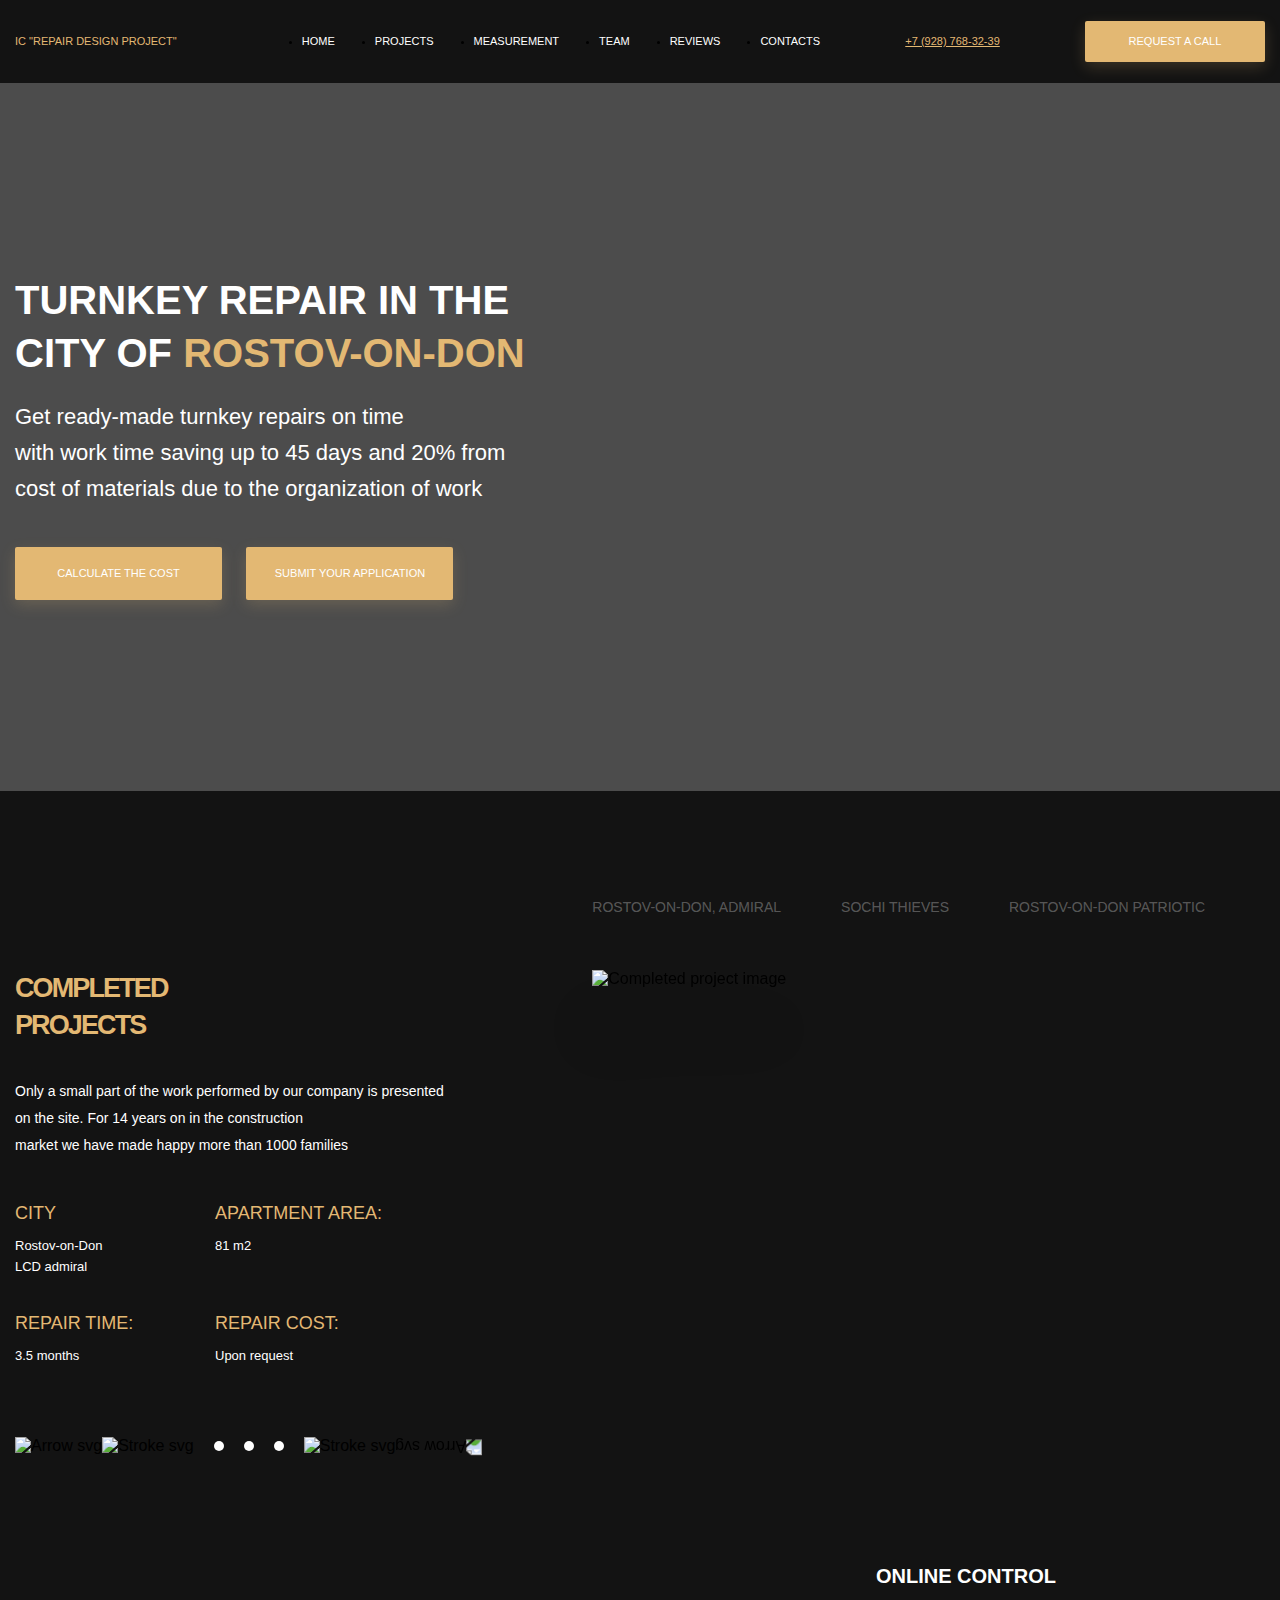
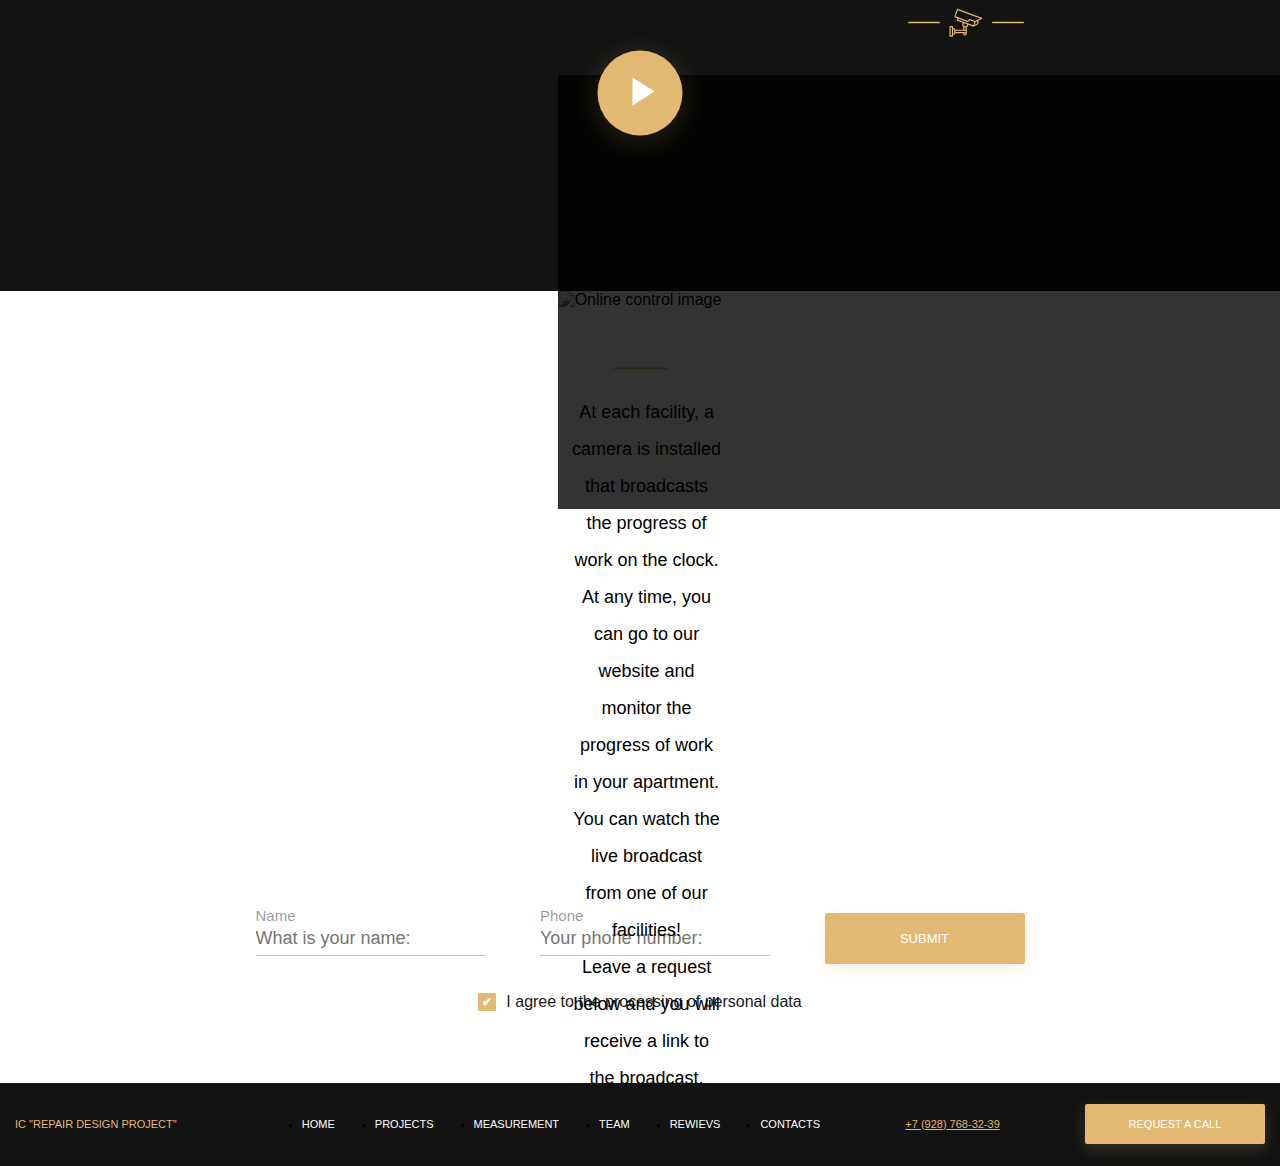
==== index.html @ 5a75bcac "Refactored header and footer" ====
<!doctype html>
<html lang="en">
<head>
	<meta charset="UTF-8">
	<meta name="viewport" content="width=device-width, initial-scale=1.0">
	<meta http-equiv="X-UA-Compatible" content="ie=edge">
	<link rel="stylesheet" href="css/styles.css">
	<title>Turnkey Repair</title>
</head>
<body>

<header class="about">
	<div class="container about__container flex flex-jc-sb-ai-c">
		<span class="about__logo">IC "Repair Design Project"</span>
		<nav>
			<ul class="flex">
				<li class="about__item"><a href="">Home</a></li>
				<li class="about__item"><a href="">Projects</a></li>
				<li class="about__item"><a href="">Measurement</a></li>
				<li class="about__item"><a href="">Team</a></li>
				<li class="about__item"><a href="">Reviews</a></li>
				<li class="about__item"><a href="">Contacts</a></li>
			</ul>
		</nav>
		<a class="about__phone" href="tel:+79287683239">+7 (928) 768-32-39</a>
		<button class="button button_request">Request a call</button>
	</div>
</header>

<main>

	<section class="section-main">
		<div class="container section-main__content">
			<h1 class="section-main__title">Turnkey Repair in the city of <span
					class="section-main__city">Rostov-on-Don</span></h1>
			<p class="section-main__paragraph"><span
					class="section-main__textline">Get ready-made turnkey repairs on time</span>
				<span class="section-main__textline">with work time saving up to 45 days and 20% from</span>
				cost of materials due to the organization of work</p>
			<button class="section-main__button button">CALCULATE THE COST</button>
			<button class="section-main__button button">SUBMIT YOUR APPLICATION</button>
		</div>
		<div class="section-main__overlay"></div>
	</section>

	<section class="section-projects">
		<div class="container section-projects__content">
			<div class="section-projects__left">
				<h2 class="section-projects__title">Completed <br>projects</h2>
				<p class="section-projects__paragraph">Only a small part of the work performed by our company is presented on
					the site. For 14 years on in the construction <br>market we have made happy more than 1000 families</p>
				<div class='section-projects__table'>
					<div class='section-projects__table-row'>
						<div class='section-projects__column section-projects__column-title'>City</div>
						<div class='section-projects__column section-projects__column-title'>apartment area:</div>
					</div>
					<div class='section-projects__table-row'>
						<div class='section-projects__column section-projects__column-value'>Rostov-on-Don<br> LCD admiral</div>
						<div class='section-projects__column section-projects__column-value'>81 m2</div>
					</div>
					<div class='section-projects__table-row section-projects__table-row_margin_large'>
						<div class='section-projects__column section-projects__column-title'>Repair time:</div>
						<div class='section-projects__column section-projects__column-title'>Repair Cost:</div>
					</div>
					<div class='section-projects__table-row'>
						<div class='section-projects__column section-projects__column-value'>3.5 months</div>
						<div class='section-projects__column section-projects__column-value'>Upon request</div>
					</div>
				</div>
				<div class="section-projects__arrows">
					<img src="images/arrow.svg" alt="Arrow svg" class="section-projects__left-arrow">
					<img src="images/stroke.svg" alt="Stroke svg" class="section-projects__item-stroke">
					<div class="section-projects__dots"></div>
					<div class="section-projects__dots"></div>
					<div class="section-projects__dots"></div>
					<img src="images/stroke.svg" alt="Stroke svg" class="section-projects__item-stroke">
					<img src="images/arrow.svg" alt="Arrow svg" class="section-projects__right-arrow">
				</div>
			</div>
			<div class="section-projects__right">
				<nav class="section-projects__menu">
					<a class="section-projects__menu-item" href="">Rostov-on-Don, Admiral</a>
					<a class="section-projects__menu-item" href="">Sochi Thieves</a>
					<a class="section-projects__menu-item" href="">Rostov-on-Don Patriotic</a>
				</nav>
				<img class="section-projects__img" src="images/completed-project.png" alt="Completed project image">
			</div>
		</div>
	</section>

	<section class="section-control">
		<div class="container section-control__content">
			<div class="section-control__content-container">
				<div class="section-control__video-cover">
					<div class="section-control__above-video">
						<h3 class="section-control__title">online control</h3>
						<div class="section-control__camera-container">
							<svg class="section-control__camera-left" width="32" height="3" viewBox="0 0 32 3" fill="none"
									 xmlns="http://www.w3.org/2000/svg">
								<rect x="0.000488281" y="0.812012" width="32" height="1.54334" rx="0.771672" fill="#E3B873"/>
							</svg>
							<svg width="34" height="29" viewBox="0 0 34 29" fill="none" xmlns="http://www.w3.org/2000/svg">
								<path
										d="M32.8511 9.76553L8.73057 0.829306C8.42205 0.7153 8.07929 0.873058 7.96553 1.18182C7.96528 1.18207 7.96528 1.18232 7.96503 1.18257L5.29489 8.45071C5.18138 8.75948 5.33964 9.102 5.64841 9.2155H5.64891L8.44481 10.2421L7.82877 11.9204C7.71552 12.2292 7.87378 12.5712 8.18254 12.6847L13.7753 14.738L13.3643 15.8569C12.9908 16.8589 13.3393 17.987 14.2134 18.6032V21.6434H6.19744C5.80942 20.7564 5.01537 20.1123 4.06707 19.9158V18.6648C4.06707 18.3357 3.80056 18.069 3.47129 18.069H1.06941C0.740397 18.069 0.473633 18.3357 0.473633 18.6648V28.1965C0.473633 28.5258 0.740397 28.7923 1.06941 28.7923H3.47129C3.80056 28.7923 4.06707 28.5258 4.06707 28.1965V26.9457C5.01537 26.7489 5.80942 26.1051 6.19744 25.2178H14.2134V25.8136C14.2134 26.8007 15.0134 27.601 16.0005 27.601C16.9875 27.601 17.7878 26.8007 17.7878 25.8136V19.214C18.3293 18.9455 18.7476 18.4797 18.9561 17.9122L19.3671 16.7934L24.4004 18.6403C24.4662 18.6645 24.5354 18.6768 24.6054 18.6768C24.8552 18.6768 25.0787 18.521 25.1649 18.2865L25.3882 17.6782C27.3268 18.043 29.1939 16.7672 29.5584 14.8288C29.6932 14.1125 29.6057 13.3722 29.3077 12.7072L32.9191 10.8528C33.2119 10.7028 33.3276 10.3438 33.1776 10.051C33.1096 9.91804 32.9941 9.81553 32.8541 9.76378L32.8511 9.76553ZM15.4047 19.146L15.898 19.3248C16.1225 19.4053 16.358 19.4515 16.5962 19.4618V21.6434H15.4047V19.146ZM2.87576 27.601H1.6652V19.2605H2.87576V27.601ZM5.25864 24.0265C5.25764 24.7836 4.78061 25.4584 4.06707 25.7119V21.1496C4.78061 21.4029 5.25764 22.0777 5.25864 22.835V24.0265ZM6.4687 22.835H16.5962V24.0265H6.4687V22.835ZM16.0005 26.4094C15.6714 26.4094 15.4047 26.1426 15.4047 25.8136V25.2178H16.5962V25.8136C16.5962 26.1426 16.3295 26.4094 16.0005 26.4094ZM18.2488 16.3831L17.8378 17.5019C17.6108 18.119 16.9265 18.4355 16.309 18.209L15.1884 17.7985C14.5709 17.5717 14.2539 16.8872 14.4806 16.2694C14.4806 16.2694 14.4806 16.2694 14.4806 16.2691L14.8919 15.1511L17.9116 16.2596L18.2488 16.3831ZM24.2521 17.3184L9.15234 11.7736L9.56361 10.6548L18.5111 13.9405C18.7229 14.0175 18.9604 13.9693 19.1251 13.8152L20.797 12.2414L25.4842 13.963L24.2521 17.3184ZM28.2801 14.9901C27.9026 16.0079 26.8873 16.6439 25.807 16.5391L26.7275 14.0315L28.2311 13.2572C28.4664 13.8077 28.4839 14.4273 28.2801 14.9901ZM26.2693 12.9302C26.2377 12.9329 26.2065 12.9384 26.1757 12.9467L20.8642 10.9963C20.6525 10.9186 20.4149 10.9668 20.2504 11.1214L18.5766 12.6954L6.61871 8.3042L8.87733 2.15438L31.1675 10.4126L26.2693 12.9302Z"
										fill="#E3B873"/>
							</svg>
							<svg class="section-control__camera-right" width="32" height="3" viewBox="0 0 32 3" fill="none"
									 xmlns="http://www.w3.org/2000/svg">
								<rect x="0.000488281" y="0.812012" width="32" height="1.54334" rx="0.771672" fill="#E3B873"/>
							</svg>
						</div>
					</div>
				</div>
				<img class="section-control__video-img" src="images/control-video.png" alt="Online control image">
				<figure class="section-control__play-container">
					<button class="section-control__play-button" name="play"></button>
				</figure>
				<img class="section-control__separator-line" src="images/below-video-line.svg" alt="Line separator image">
				<div class="section-control__description-container">
					<p class="section-control__description">At each facility, a camera is installed that broadcasts the
						progress of work on the clock. At any time, you can go to our website and monitor the progress of work
						in your apartment. You can watch the live broadcast from one of our facilities!<br>
						Leave a request below and you will receive a link to the broadcast.</p>
				</div>
			</div>
		</div>
	</section>

	<div class="container section-personal-data">
		<form class="data-form">
			<label>Name
				<input placeholder="What is your name:" type="text" required>
			</label>
			<label>Phone
				<input placeholder="Your phone number:" type="tel" required>
			</label>
			<input type="submit" value="Submit">
			<div class="checkbox">
				<input type="checkbox" id="check1" name="check" checked/>
				<label for="check1">I agree to the processing of personal data</label>
			</div>
		</form>
	</div>

</main>


<footer class="about">
	<div class="container about__container flex flex-jc-sb-ai-c">
		<span class="about__logo">IC "Repair Design Project"</span>
		<nav>
			<ul class="flex">
				<li class="about__item"><a href="">Home</a></li>
				<li class="about__item"><a href="">Projects</a></li>
				<li class="about__item"><a href="">Measurement</a></li>
				<li class="about__item"><a href="">Team</a></li>
				<li class="about__item"><a href="">Rewievs</a></li>
				<li class="about__item"><a href="">Contacts</a></li>
			</ul>
		</nav>
		<a class="about__phone" href="tel:+79287683239">+7 (928) 768-32-39</a>
		<button class="button button_request">Request a call</button>
	</div>
</footer>

</body>
</html>
---- css/styles.css ----
@charset "UTF-8";
/*! normalize.css v8.0.1 | MIT License | github.com/necolas/normalize.css */
/* Document
   ========================================================================== */
/**
 * 1. Correct the line height in all browsers.
 * 2. Prevent adjustments of font size after orientation changes in iOS.
 */
html {
  line-height: 1.15;
  /* 1 */
  -webkit-text-size-adjust: 100%;
  /* 2 */
}

/* Sections
   ========================================================================== */
/**
 * Remove the margin in all browsers.
 */
body {
  margin: 0;
}

/**
 * Render the `main` element consistently in IE.
 */
main {
  display: block;
}

/**
 * Correct the font size and margin on `h1` elements within `section` and
 * `article` contexts in Chrome, Firefox, and Safari.
 */
h1 {
  font-size: 2em;
  margin: 0.67em 0;
}

/* Grouping content
   ========================================================================== */
/**
 * 1. Add the correct box sizing in Firefox.
 * 2. Show the overflow in Edge and IE.
 */
hr {
  box-sizing: content-box;
  /* 1 */
  height: 0;
  /* 1 */
  overflow: visible;
  /* 2 */
}

/**
 * 1. Correct the inheritance and scaling of font size in all browsers.
 * 2. Correct the odd `em` font sizing in all browsers.
 */
pre {
  font-family: monospace, monospace;
  /* 1 */
  font-size: 1em;
  /* 2 */
}

/* Text-level semantics
   ========================================================================== */
/**
 * Remove the gray background on active links in IE 10.
 */
a {
  background-color: transparent;
}

/**
 * 1. Remove the bottom border in Chrome 57-
 * 2. Add the correct text decoration in Chrome, Edge, IE, Opera, and Safari.
 */
abbr[title] {
  border-bottom: none;
  /* 1 */
  text-decoration: underline;
  /* 2 */
  text-decoration: underline dotted;
  /* 2 */
}

/**
 * Add the correct font weight in Chrome, Edge, and Safari.
 */
b,
strong {
  font-weight: bolder;
}

/**
 * 1. Correct the inheritance and scaling of font size in all browsers.
 * 2. Correct the odd `em` font sizing in all browsers.
 */
code,
kbd,
samp {
  font-family: monospace, monospace;
  /* 1 */
  font-size: 1em;
  /* 2 */
}

/**
 * Add the correct font size in all browsers.
 */
small {
  font-size: 80%;
}

/**
 * Prevent `sub` and `sup` elements from affecting the line height in
 * all browsers.
 */
sub,
sup {
  font-size: 75%;
  line-height: 0;
  position: relative;
  vertical-align: baseline;
}

sub {
  bottom: -0.25em;
}

sup {
  top: -0.5em;
}

/* Embedded content
   ========================================================================== */
/**
 * Remove the border on images inside links in IE 10.
 */
img {
  border-style: none;
}

/* Forms
   ========================================================================== */
/**
 * 1. Change the font styles in all browsers.
 * 2. Remove the margin in Firefox and Safari.
 */
button,
input,
optgroup,
select,
textarea {
  font-family: inherit;
  /* 1 */
  font-size: 100%;
  /* 1 */
  line-height: 1.15;
  /* 1 */
  margin: 0;
  /* 2 */
}

/**
 * Show the overflow in IE.
 * 1. Show the overflow in Edge.
 */
button,
input {
  /* 1 */
  overflow: visible;
}

/**
 * Remove the inheritance of text transform in Edge, Firefox, and IE.
 * 1. Remove the inheritance of text transform in Firefox.
 */
button,
select {
  /* 1 */
  text-transform: none;
}

/**
 * Correct the inability to style clickable types in iOS and Safari.
 */
button,
[type=button],
[type=reset],
[type=submit] {
  -webkit-appearance: button;
}

/**
 * Remove the inner border and padding in Firefox.
 */
button::-moz-focus-inner,
[type=button]::-moz-focus-inner,
[type=reset]::-moz-focus-inner,
[type=submit]::-moz-focus-inner {
  border-style: none;
  padding: 0;
}

/**
 * Restore the focus styles unset by the previous rule.
 */
button:-moz-focusring,
[type=button]:-moz-focusring,
[type=reset]:-moz-focusring,
[type=submit]:-moz-focusring {
  outline: 1px dotted ButtonText;
}

/**
 * Correct the padding in Firefox.
 */
fieldset {
  padding: 0.35em 0.75em 0.625em;
}

/**
 * 1. Correct the text wrapping in Edge and IE.
 * 2. Correct the color inheritance from `fieldset` elements in IE.
 * 3. Remove the padding so developers are not caught out when they zero out
 *    `fieldset` elements in all browsers.
 */
legend {
  box-sizing: border-box;
  /* 1 */
  color: inherit;
  /* 2 */
  display: table;
  /* 1 */
  max-width: 100%;
  /* 1 */
  padding: 0;
  /* 3 */
  white-space: normal;
  /* 1 */
}

/**
 * Add the correct vertical alignment in Chrome, Firefox, and Opera.
 */
progress {
  vertical-align: baseline;
}

/**
 * Remove the default vertical scrollbar in IE 10+.
 */
textarea {
  overflow: auto;
}

/**
 * 1. Add the correct box sizing in IE 10.
 * 2. Remove the padding in IE 10.
 */
[type=checkbox],
[type=radio] {
  box-sizing: border-box;
  /* 1 */
  padding: 0;
  /* 2 */
}

/**
 * Correct the cursor style of increment and decrement buttons in Chrome.
 */
[type=number]::-webkit-inner-spin-button,
[type=number]::-webkit-outer-spin-button {
  height: auto;
}

/**
 * 1. Correct the odd appearance in Chrome and Safari.
 * 2. Correct the outline style in Safari.
 */
[type=search] {
  -webkit-appearance: textfield;
  /* 1 */
  outline-offset: -2px;
  /* 2 */
}

/**
 * Remove the inner padding in Chrome and Safari on macOS.
 */
[type=search]::-webkit-search-decoration {
  -webkit-appearance: none;
}

/**
 * 1. Correct the inability to style clickable types in iOS and Safari.
 * 2. Change font properties to `inherit` in Safari.
 */
::-webkit-file-upload-button {
  -webkit-appearance: button;
  /* 1 */
  font: inherit;
  /* 2 */
}

/* Interactive
   ========================================================================== */
/*
 * Add the correct display in Edge, IE 10+, and Firefox.
 */
details {
  display: block;
}

/*
 * Add the correct display in all browsers.
 */
summary {
  display: list-item;
}

/* Misc
   ========================================================================== */
/**
 * Add the correct display in IE 10+.
 */
template {
  display: none;
}

/**
 * Add the correct display in IE 10.
 */
[hidden] {
  display: none;
}

@font-face {
  font-family: "NunitoSansItalic";
  src: url("../fonts/NunitoSans-Italic.ttf") format("truetype");
  font-weight: normal;
  font-style: italic;
}
@font-face {
  font-family: "NunitoSans";
  src: url("../fonts/NunitoSans-Regular.ttf") format("truetype");
  font-weight: normal;
  font-style: normal;
}
@font-face {
  font-family: "YesevaOne";
  src: url("../fonts/YesevaOne-Regular.ttf") format("truetype");
  font-weight: normal;
  font-style: normal;
}
@font-face {
  font-family: "NunitoSansItalic";
  src: url("../fonts/NunitoSans-Italic.ttf") format("truetype");
  font-weight: normal;
  font-style: italic;
}
@font-face {
  font-family: "NunitoSans";
  src: url("../fonts/NunitoSans-Regular.ttf") format("truetype");
  font-weight: normal;
  font-style: normal;
}
@font-face {
  font-family: "YesevaOne";
  src: url("../fonts/YesevaOne-Regular.ttf") format("truetype");
  font-weight: normal;
  font-style: normal;
}
body {
  box-sizing: border-box;
  padding: 0;
  font-family: "NunitoSans", sans-serif;
}

.container {
  max-width: 1250px;
  margin: 0 auto;
}

a {
  text-decoration: none;
}

.button {
  background: #E3B873;
  box-shadow: 0 5px 15px rgba(227, 184, 115, 0.2);
  border-radius: 2px;
  outline: 0;
  border: 1px solid transparent;
  text-align: center;
  color: #FFFFFF;
  text-transform: uppercase;
  font-size: 11px;
  font-family: "NunitoSansItalic", sans-serif;
  cursor: pointer;
}
.button:hover {
  background: transparent;
  border: 1px solid;
}

.flex {
  display: flex;
}
.flex-jc-sb {
  justify-content: space-between;
}
.flex-jc-sb-ai-c {
  justify-content: space-between;
  align-items: center;
}
.flex-jc-c {
  justify-content: center;
}
.flex-ai-c {
  align-items: center;
}

@font-face {
  font-family: "NunitoSansItalic";
  src: url("../fonts/NunitoSans-Italic.ttf") format("truetype");
  font-weight: normal;
  font-style: italic;
}
@font-face {
  font-family: "NunitoSans";
  src: url("../fonts/NunitoSans-Regular.ttf") format("truetype");
  font-weight: normal;
  font-style: normal;
}
@font-face {
  font-family: "YesevaOne";
  src: url("../fonts/YesevaOne-Regular.ttf") format("truetype");
  font-weight: normal;
  font-style: normal;
}
.about {
  background-color: #131313;
}
.about__container {
  font-size: 11px;
  line-height: 15px;
  height: 83px;
  text-transform: uppercase;
}
.about__logo {
  color: #E3B873;
}
.about__item:not(:last-child) {
  padding-right: 40px;
}
.about__item a {
  color: #FFFFFF;
}
.about__item a:hover {
  color: #E3B873;
}
.about__phone {
  color: #E3B873;
  text-decoration: underline;
}
.about .button_request {
  width: 180px;
  padding: 13px 0;
}

/* main section */
.section-main {
  background-image: url("../images/main.jpg");
  background-size: cover;
  padding-top: 191px;
  padding-bottom: 191px;
  position: relative;
}
.section-main__content {
  position: relative;
  z-index: 1;
}
.section-main__title, .section-main__paragraph {
  margin: 0;
  width: 514px;
  color: #FFFFFF;
}
.section-main__title {
  font-family: Yeseva One, sans-serif;
  font-size: 40px;
  line-height: 53px;
  text-transform: uppercase;
}
.section-main__city {
  color: #E3B873;
}
.section-main__paragraph {
  margin-top: 19px;
  font-size: 22px;
  line-height: 36px;
}
.section-main__textline {
  content: "\a";
  white-space: pre;
}
.section-main__button {
  margin-top: 40px;
  width: 207px;
  margin-right: 20px;
  padding: 19px 0;
}
.section-main__overlay {
  content: "";
  position: absolute;
  top: 0;
  left: 0;
  right: 0;
  bottom: 0;
  background-color: rgba(0, 0, 0, 0.7);
}

/* projects section */
.section-projects {
  background-color: #131313;
}
.section-projects__content {
  height: 1100px;
  display: flex;
  justify-content: space-between;
}
.section-projects__title {
  font-family: Yeseva One, sans-serif;
  font-size: 27px;
  line-height: 37px;
  color: #E3B873;
  padding-top: 179px;
  margin: 0;
  letter-spacing: -0.07em;
  text-transform: uppercase;
}
.section-projects__paragraph {
  width: 442px;
  margin: 0 50px 0 0;
  padding-top: 34px;
  color: #FFFFFF;
  font-size: 14px;
  line-height: 27px;
}
.section-projects__table {
  margin-top: 42px;
  max-width: 400px;
}
.section-projects__table-row {
  display: flex;
  flex-direction: row;
  flex-wrap: wrap;
  color: #E3B873;
}
.section-projects__table-row_margin_large {
  margin-top: 34px;
}
.section-projects__column {
  display: flex;
  flex-direction: column;
  flex: 1;
}
.section-projects__column-title {
  font-family: Yeseva One, sans-serif;
  color: #E3B873;
  font-size: 18px;
  line-height: 25px;
  text-transform: uppercase;
}
.section-projects__column-value {
  margin-top: 9px;
  color: #FFFFFF;
  font-size: 13px;
  line-height: 21px;
}
.section-projects__menu {
  display: flex;
  justify-content: flex-start;
  text-transform: uppercase;
  font-size: 14px;
  line-height: 19px;
  margin-top: 107px;
  margin-bottom: 53px;
}
.section-projects__menu-item {
  font-family: Yeseva One, sans-serif;
  color: rgba(255, 255, 255, 0.3);
  margin-right: 60px;
  text-decoration: none;
}
.section-projects__menu-item:hover {
  text-underline-offset: 6px;
  text-decoration: underline;
  color: #E3B873;
}
.section-projects__arrows {
  margin-top: 71px;
  width: max-content;
  display: flex;
  justify-content: space-between;
  align-items: center;
}
.section-projects__right-arrow {
  transform: rotate(-180deg);
}
.section-projects__dots {
  width: 10px;
  height: 10px;
  background: #FFFFFF;
  border-radius: 30px;
  margin-left: 20px;
}
.section-projects__dots:nth-child(5) {
  margin-right: 20px;
}
.section-projects__img {
  filter: drop-shadow(0px 50px 30px rgba(0, 0, 0, 0.15));
}

/* control section */
.section-control {
  background-color: #FFFFFF;
}
.section-control__content {
  height: 615px;
}
.section-control__content-container {
  text-align: center;
  width: fit-content;
  margin: 0 auto;
}
.section-control__video-cover {
  position: absolute;
  background: rgba(0, 0, 0, 0.8);
  width: 817px;
  height: 434px;
}
.section-control__above-video {
  margin-top: -130px;
  color: #FFFFFF;
}
.section-control__title {
  font-size: 20px;
  text-transform: uppercase;
}
.section-control__camera-container {
  display: flex;
  justify-content: center;
  align-items: center;
}
.section-control__camera-left {
  margin-right: 9px;
}
.section-control__camera-right {
  margin-left: 9px;
}
.section-control__video-cover, .section-control__video-img, .section-control__play-container {
  margin-top: -216px;
}
.section-control__play-container {
  display: flex;
}
.section-control__play-button {
  background: #E3B873;
  box-shadow: 0 5px 30px rgba(227, 184, 115, 0.2);
  width: 85px;
  height: 85px;
  position: relative;
  left: 50%;
  transform: translate(-50%, -50%);
  border: none;
  border-radius: 50%;
  cursor: pointer;
}
.section-control__play-button:after {
  content: "";
  display: inline-block;
  position: relative;
  top: 1px;
  left: 3px;
  border-style: solid;
  border-width: 14px 0 14px 22px;
  border-color: transparent transparent transparent white;
}
.section-control__separator-line {
  margin-bottom: -162px;
}
.section-control__description-container {
  margin-top: 182px;
  position: relative;
}
.section-control__description {
  position: absolute;
  max-width: 681px;
  margin: auto;
  left: 8%;
  font-size: 18px;
  line-height: 37px;
}

.section-personal-data {
  max-width: 1250px;
}

.data-form {
  display: flex;
  align-items: center;
  justify-content: space-between;
  flex-wrap: wrap;
  width: 100%;
  max-width: 769px;
  margin: 0 auto;
}

.data-form input {
  font-size: 18px;
  line-height: 24px;
  padding: 0px 0 5px;
  display: block;
  width: 230px;
  margin-bottom: 35px;
  border: none;
  border-bottom: 1px solid rgba(54, 54, 54, 0.3);
}

.data-form input:focus {
  outline: none;
}

.data-form input[type=submit] {
  position: relative;
  font-size: 13px;
  line-height: 15px;
  text-align: center;
  text-transform: uppercase;
  color: #fff;
  background-color: #E3B873;
  box-shadow: 0px 5px 15px rgba(227, 184, 115, 0.2);
  border-radius: 2px;
  border: 0;
  outline: 0;
  cursor: pointer;
  overflow: hidden;
  transition: 0.3s;
  width: 200px;
  height: 51px;
  line-height: 51px;
  margin-bottom: 20px;
}

.data-form input[type=submit]::after {
  content: "";
  position: absolute;
  top: 50%;
  left: 50%;
  width: 5px;
  height: 5px;
  background-color: rgba(255, 255, 255, 0.3);
  opacity: 0;
  border-radius: 100%;
  transform: scale(1, 1) translate(-50%);
  transform-origin: 50% 50%;
}

.data-form input[type=submit]:hover {
  background-color: #b29466;
}

.data-form input[type=submit]:focus:not(:active)::after {
  animation: ripple 1s ease-out;
}

.data-form input[type=checkbox] {
  display: none;
}

.data-form label {
  font-size: 15px;
  line-height: 20px;
  color: rgba(54, 54, 54, 0.5);
}

.data-form .checkbox {
  margin: 0 auto;
  margin-bottom: 70px;
}

.data-form input[type=checkbox] + label {
  margin: 0 auto;
  font-family: "YesevaOne", sans-serif;
  font-size: 16px;
  line-height: 22px;
  color: #181818;
}

.data-form input[type=checkbox] + label:before {
  content: "✔";
  color: transparent;
  display: inline-block;
  font-size: 12px;
  font-weight: bold;
  line-height: 18px;
  margin-right: 10px;
  height: 18px;
  width: 18px;
  background-color: #E3B873;
  border-radius: 1px;
  text-align: center;
  vertical-align: middle;
  transition: color ease 0.3s;
}

.data-form input[type=checkbox]:checked + label:before {
  color: #fff;
}

/*# sourceMappingURL=styles.css.map */
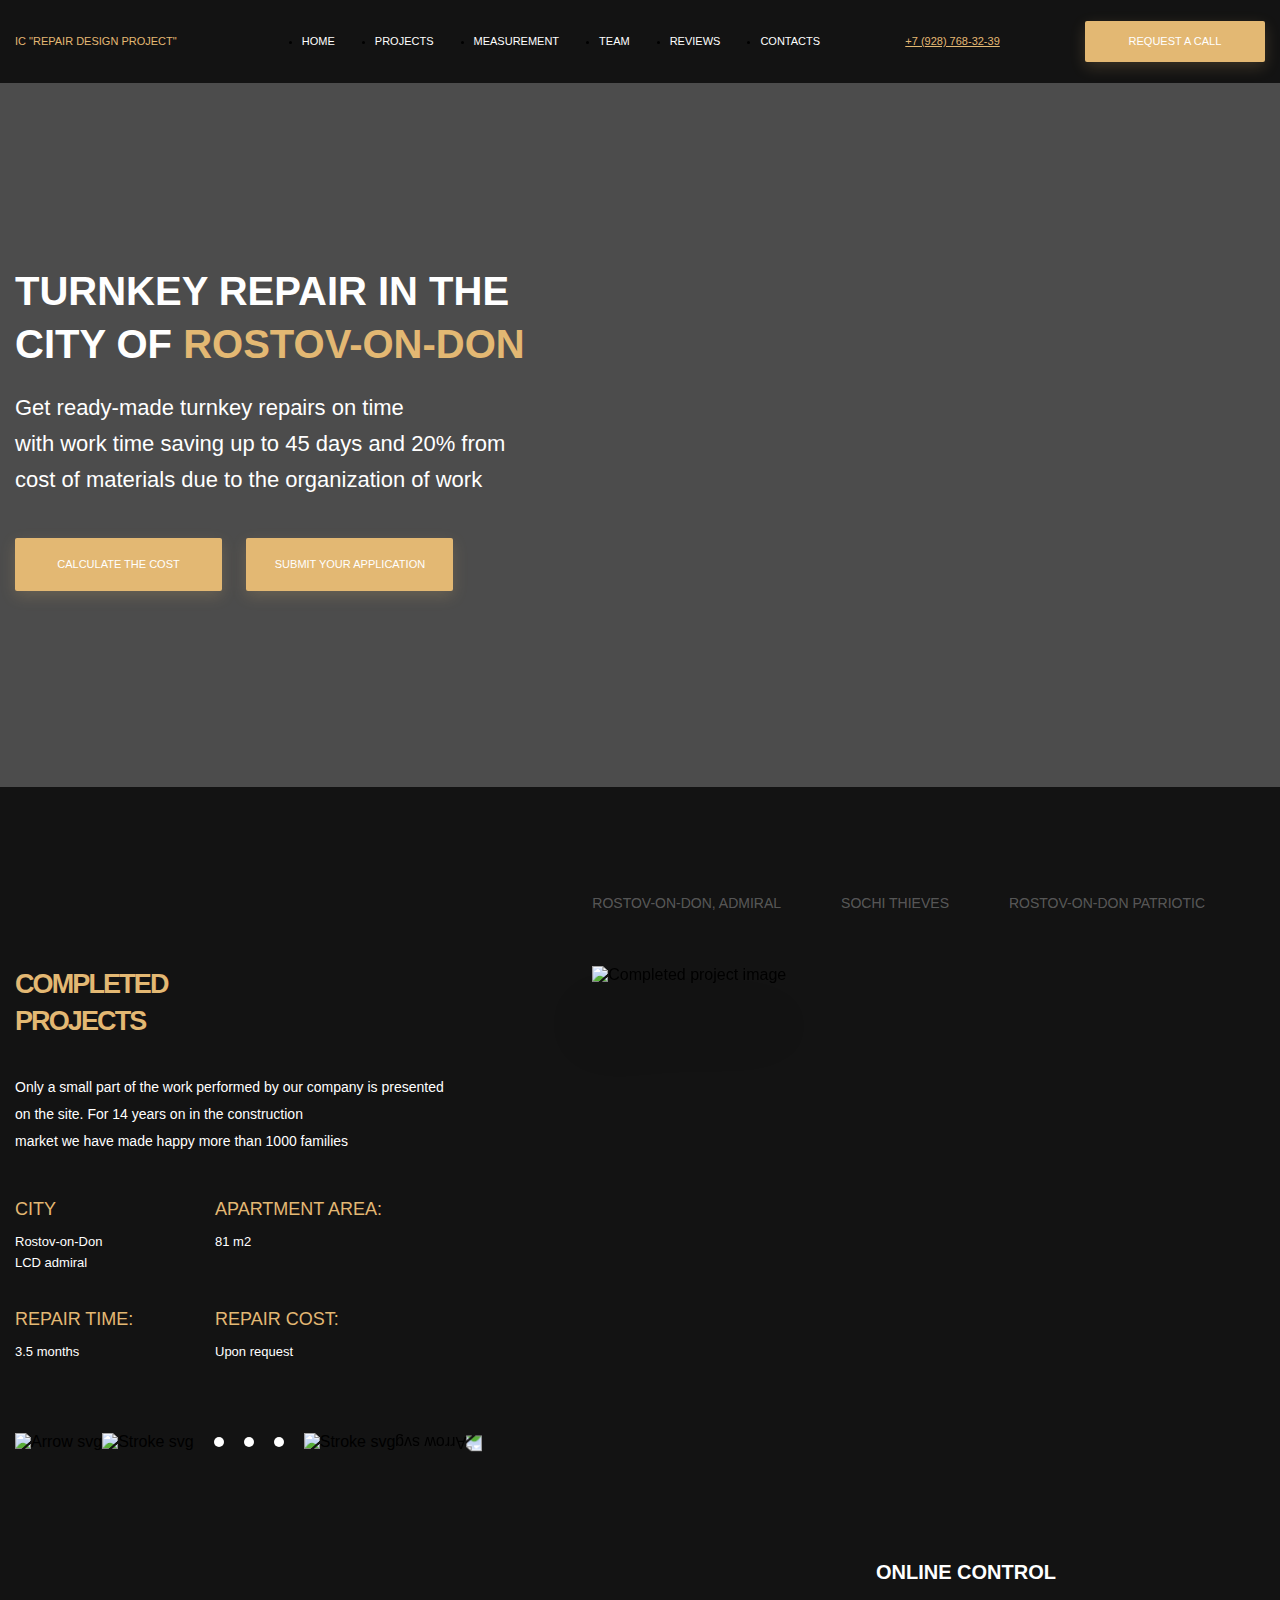
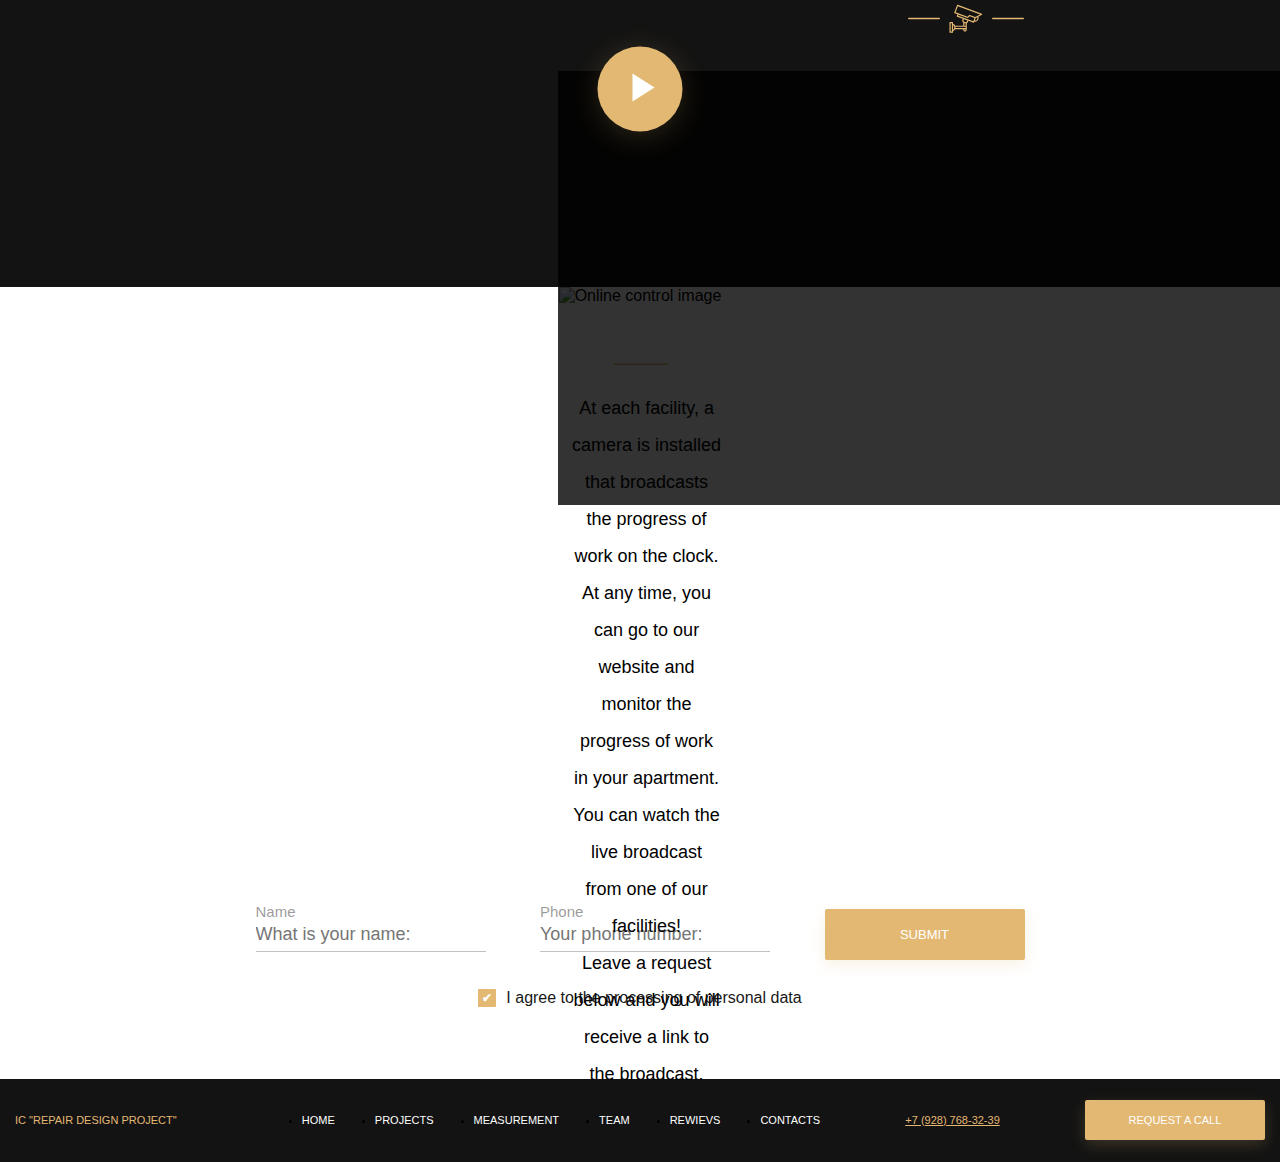
==== commit 71c0ab9f: "Refactored main section" ====
--- a/index.html
+++ b/index.html
@@ -29,18 +29,18 @@
 
 <main>
 
-	<section class="section-main">
-		<div class="container section-main__content">
-			<h1 class="section-main__title">Turnkey Repair in the city of <span
-					class="section-main__city">Rostov-on-Don</span></h1>
-			<p class="section-main__paragraph"><span
-					class="section-main__textline">Get ready-made turnkey repairs on time</span>
-				<span class="section-main__textline">with work time saving up to 45 days and 20% from</span>
+	<section class="main">
+		<div class="container main__content">
+			<h1 class="main__title">Turnkey Repair in the city of <span
+					class="main__city">Rostov-on-Don</span></h1>
+			<p class="main__paragraph"><span
+					class="main__textline">Get ready-made turnkey repairs on time</span>
+				<span class="main__textline">with work time saving up to 45 days and 20% from</span>
 				cost of materials due to the organization of work</p>
-			<button class="section-main__button button">CALCULATE THE COST</button>
-			<button class="section-main__button button">SUBMIT YOUR APPLICATION</button>
+			<button class="main__button button">CALCULATE THE COST</button>
+			<button class="main__button button">SUBMIT YOUR APPLICATION</button>
 		</div>
-		<div class="section-main__overlay"></div>
+		<div class="main__overlay"></div>
 	</section>
 
 	<section class="section-projects">
--- a/css/styles.css
+++ b/css/styles.css
@@ -472,48 +472,66 @@
   padding: 13px 0;
 }
 
-/* main section */
-.section-main {
+@font-face {
+  font-family: "NunitoSansItalic";
+  src: url("../fonts/NunitoSans-Italic.ttf") format("truetype");
+  font-weight: normal;
+  font-style: italic;
+}
+@font-face {
+  font-family: "NunitoSans";
+  src: url("../fonts/NunitoSans-Regular.ttf") format("truetype");
+  font-weight: normal;
+  font-style: normal;
+}
+@font-face {
+  font-family: "YesevaOne";
+  src: url("../fonts/YesevaOne-Regular.ttf") format("truetype");
+  font-weight: normal;
+  font-style: normal;
+}
+.main {
   background-image: url("../images/main.jpg");
+  position: relative;
   background-size: cover;
-  padding-top: 191px;
-  padding-bottom: 191px;
-  position: relative;
-}
-.section-main__content {
+  background-repeat: no-repeat;
+}
+.main__content {
   position: relative;
   z-index: 1;
-}
-.section-main__title, .section-main__paragraph {
+  padding-top: 182px;
+  padding-bottom: 196px;
+}
+.main__title, .main__paragraph {
   margin: 0;
   width: 514px;
   color: #FFFFFF;
 }
-.section-main__title {
+.main__title {
   font-family: Yeseva One, sans-serif;
   font-size: 40px;
   line-height: 53px;
   text-transform: uppercase;
 }
-.section-main__city {
+.main__city {
   color: #E3B873;
 }
-.section-main__paragraph {
+.main__paragraph {
   margin-top: 19px;
   font-size: 22px;
   line-height: 36px;
 }
-.section-main__textline {
+.main__textline {
   content: "\a";
   white-space: pre;
 }
-.section-main__button {
+.main__button {
   margin-top: 40px;
   width: 207px;
   margin-right: 20px;
   padding: 19px 0;
 }
-.section-main__overlay {
+.main__overlay {
   content: "";
   position: absolute;
   top: 0;
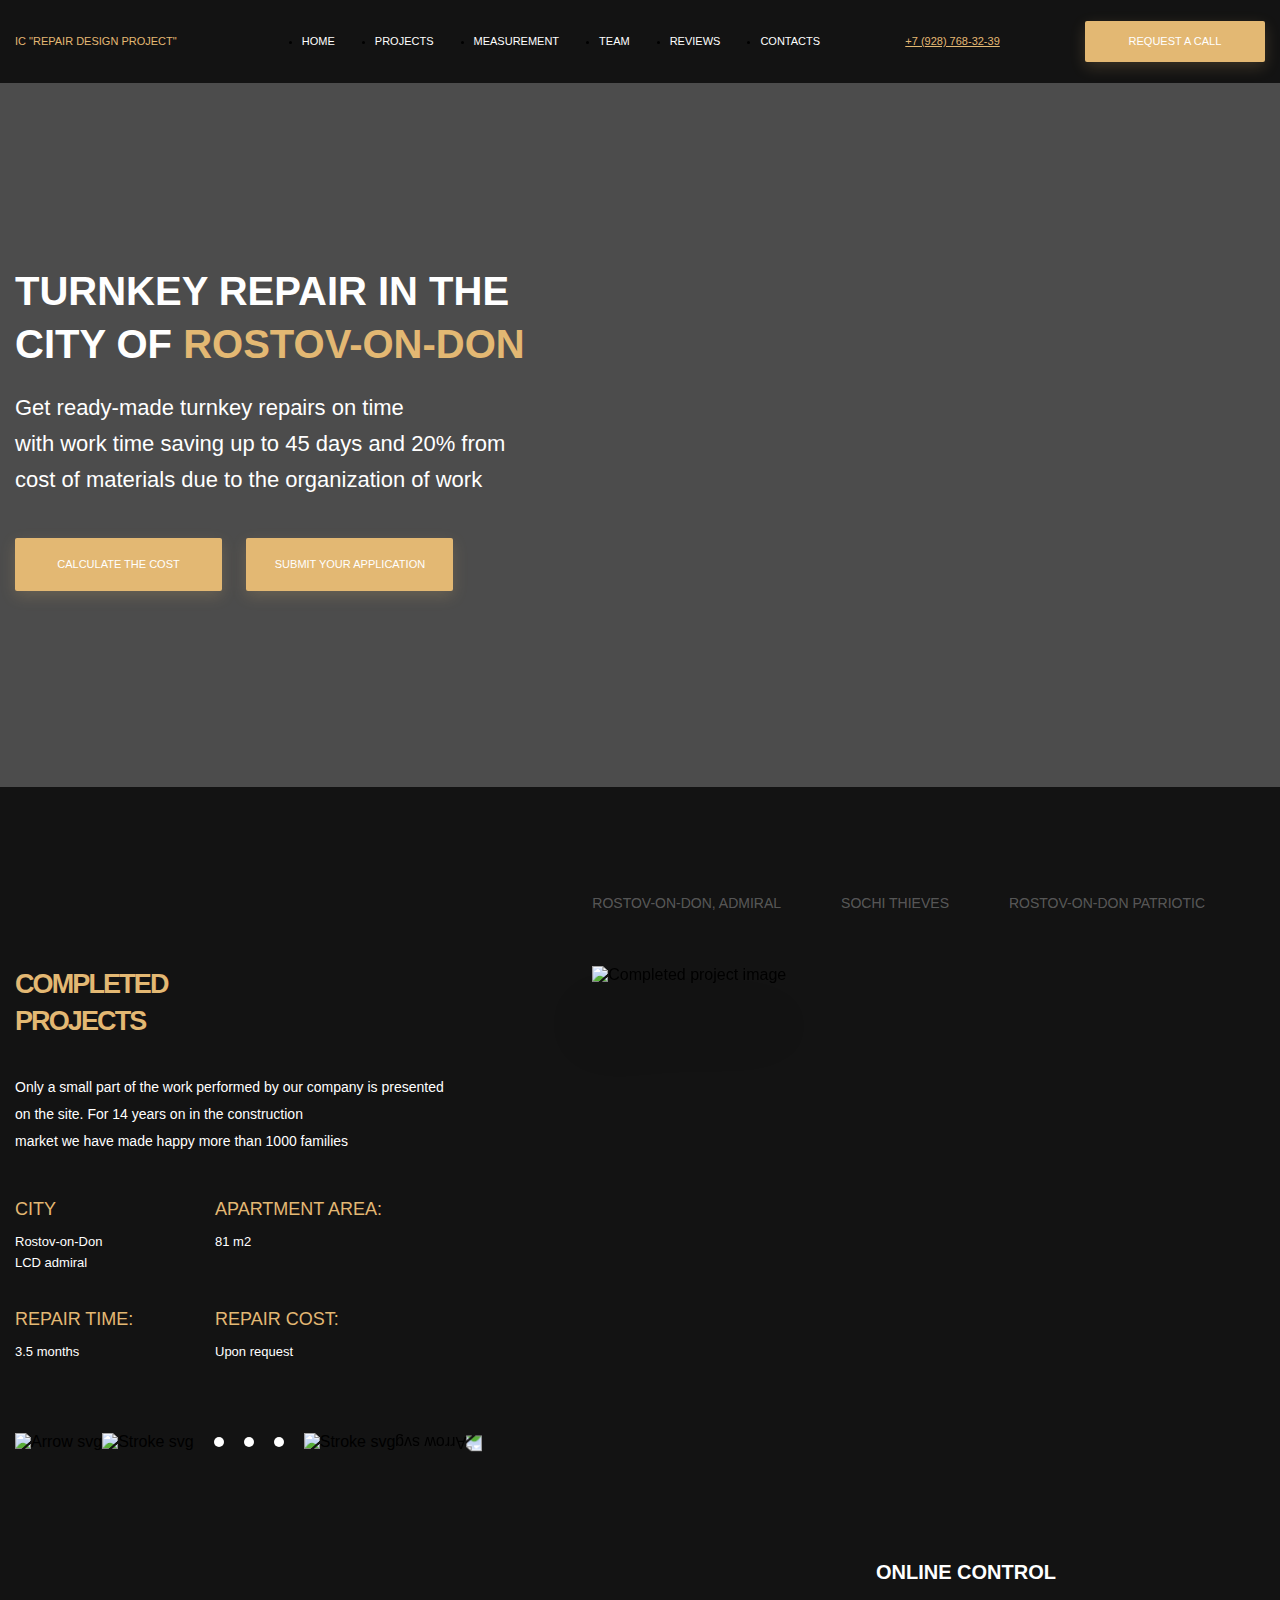
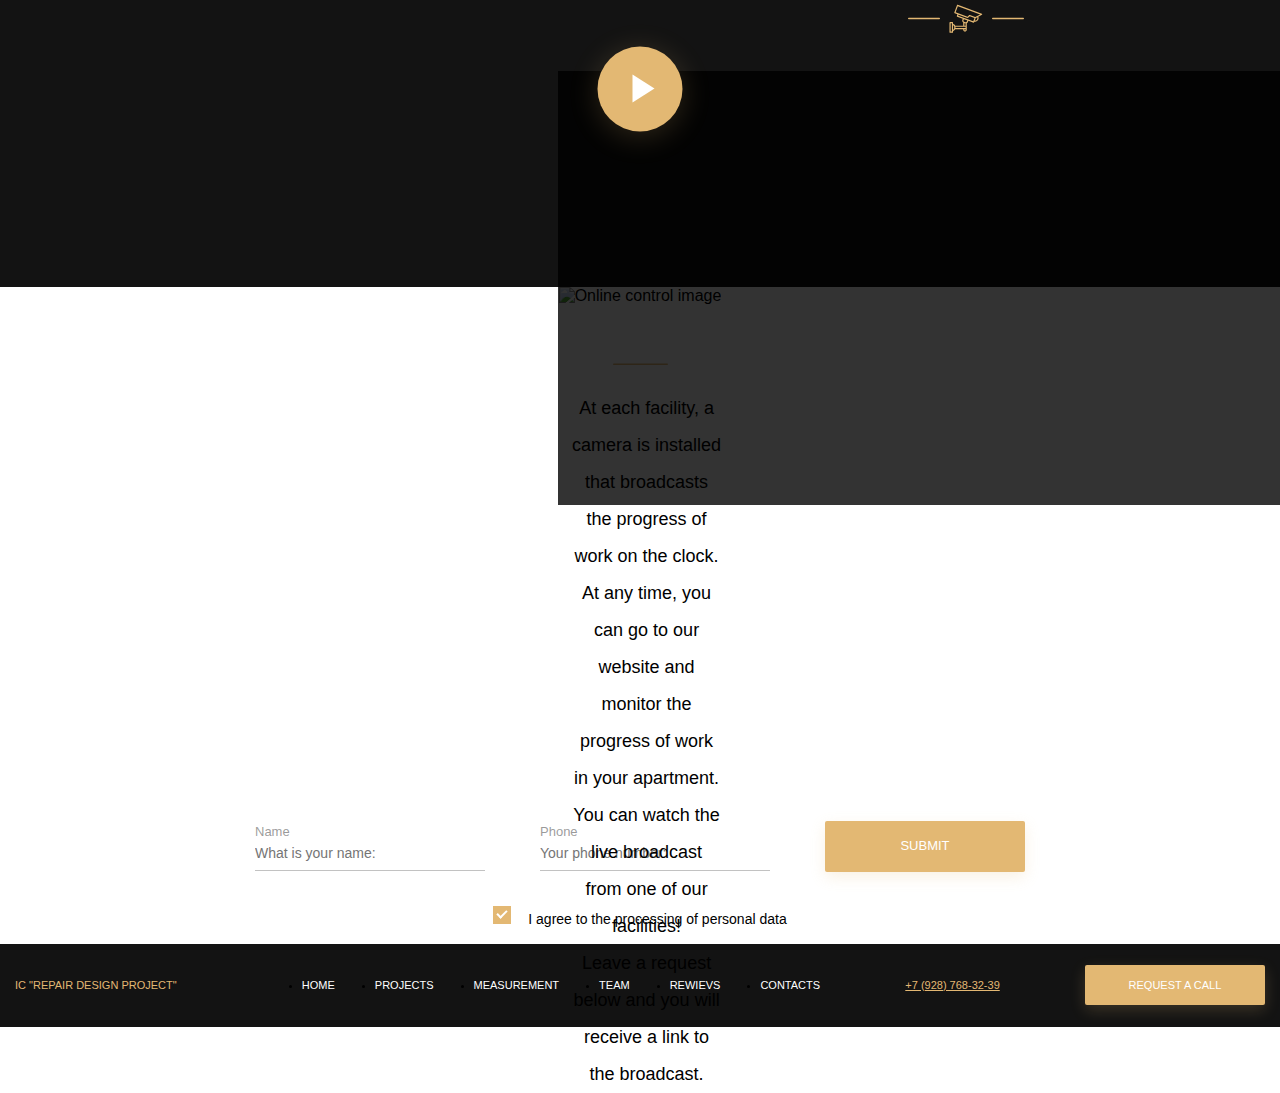
==== commit ea49dc41: "Completed control section" ====
--- a/index.html
+++ b/index.html
@@ -10,7 +10,7 @@
 <body>
 
 <header class="about">
-	<div class="container about__container flex flex-jc-sb-ai-c">
+	<div class="container about__container flex flex-jc-sb flex-ai-c">
 		<span class="about__logo">IC "Repair Design Project"</span>
 		<nav>
 			<ul class="flex">
@@ -43,59 +43,59 @@
 		<div class="main__overlay"></div>
 	</section>
 
-	<section class="section-projects">
-		<div class="container section-projects__content">
-			<div class="section-projects__left">
-				<h2 class="section-projects__title">Completed <br>projects</h2>
-				<p class="section-projects__paragraph">Only a small part of the work performed by our company is presented on
+	<section class="projects">
+		<div class="container projects__content flex flex-jc-sb">
+			<div class="projects__left">
+				<h2 class="projects__title">Completed <br>projects</h2>
+				<p class="projects__paragraph">Only a small part of the work performed by our company is presented on
 					the site. For 14 years on in the construction <br>market we have made happy more than 1000 families</p>
-				<div class='section-projects__table'>
-					<div class='section-projects__table-row'>
-						<div class='section-projects__column section-projects__column-title'>City</div>
-						<div class='section-projects__column section-projects__column-title'>apartment area:</div>
+				<div class='projects__table'>
+					<div class='projects__table-row'>
+						<div class='projects__column projects__column-title'>City</div>
+						<div class='projects__column projects__column-title'>apartment area:</div>
 					</div>
-					<div class='section-projects__table-row'>
-						<div class='section-projects__column section-projects__column-value'>Rostov-on-Don<br> LCD admiral</div>
-						<div class='section-projects__column section-projects__column-value'>81 m2</div>
+					<div class='projects__table-row'>
+						<div class='projects__column projects__column-value'>Rostov-on-Don<br> LCD admiral</div>
+						<div class='projects__column projects__column-value'>81 m2</div>
 					</div>
-					<div class='section-projects__table-row section-projects__table-row_margin_large'>
-						<div class='section-projects__column section-projects__column-title'>Repair time:</div>
-						<div class='section-projects__column section-projects__column-title'>Repair Cost:</div>
+					<div class='projects__table-row projects__table-row_margin_large'>
+						<div class='projects__column projects__column-title'>Repair time:</div>
+						<div class='projects__column projects__column-title'>Repair Cost:</div>
 					</div>
-					<div class='section-projects__table-row'>
-						<div class='section-projects__column section-projects__column-value'>3.5 months</div>
-						<div class='section-projects__column section-projects__column-value'>Upon request</div>
+					<div class='projects__table-row'>
+						<div class='projects__column projects__column-value'>3.5 months</div>
+						<div class='projects__column projects__column-value'>Upon request</div>
 					</div>
 				</div>
-				<div class="section-projects__arrows">
-					<img src="images/arrow.svg" alt="Arrow svg" class="section-projects__left-arrow">
-					<img src="images/stroke.svg" alt="Stroke svg" class="section-projects__item-stroke">
-					<div class="section-projects__dots"></div>
-					<div class="section-projects__dots"></div>
-					<div class="section-projects__dots"></div>
-					<img src="images/stroke.svg" alt="Stroke svg" class="section-projects__item-stroke">
-					<img src="images/arrow.svg" alt="Arrow svg" class="section-projects__right-arrow">
+				<div class="projects__arrows">
+					<img src="images/arrow.svg" alt="Arrow svg" class="projects__left-arrow">
+					<img src="images/stroke.svg" alt="Stroke svg" class="projects__item-stroke">
+					<div class="projects__dots"></div>
+					<div class="projects__dots"></div>
+					<div class="projects__dots"></div>
+					<img src="images/stroke.svg" alt="Stroke svg" class="projects__item-stroke">
+					<img src="images/arrow.svg" alt="Arrow svg" class="projects__right-arrow">
 				</div>
 			</div>
-			<div class="section-projects__right">
-				<nav class="section-projects__menu">
-					<a class="section-projects__menu-item" href="">Rostov-on-Don, Admiral</a>
-					<a class="section-projects__menu-item" href="">Sochi Thieves</a>
-					<a class="section-projects__menu-item" href="">Rostov-on-Don Patriotic</a>
+			<div class="projects__right">
+				<nav class="projects__menu">
+					<a class="projects__menu-item" href="">Rostov-on-Don, Admiral</a>
+					<a class="projects__menu-item" href="">Sochi Thieves</a>
+					<a class="projects__menu-item" href="">Rostov-on-Don Patriotic</a>
 				</nav>
-				<img class="section-projects__img" src="images/completed-project.png" alt="Completed project image">
+				<img class="projects__img" src="images/completed-project.png" alt="Completed project image">
 			</div>
 		</div>
 	</section>
 
-	<section class="section-control">
-		<div class="container section-control__content">
-			<div class="section-control__content-container">
-				<div class="section-control__video-cover">
-					<div class="section-control__above-video">
-						<h3 class="section-control__title">online control</h3>
-						<div class="section-control__camera-container">
-							<svg class="section-control__camera-left" width="32" height="3" viewBox="0 0 32 3" fill="none"
+	<section class="control">
+		<div class="container control__content">
+			<div class="control__content-container">
+				<div class="control__video-cover">
+					<div class="control__above-video">
+						<h3 class="control__title">online control</h3>
+						<div class="control__camera-container flex flex-jc-c flex-ai-c">
+							<svg class="control__camera-left" width="32" height="3" viewBox="0 0 32 3" fill="none"
 									 xmlns="http://www.w3.org/2000/svg">
 								<rect x="0.000488281" y="0.812012" width="32" height="1.54334" rx="0.771672" fill="#E3B873"/>
 							</svg>
@@ -104,49 +104,48 @@
 										d="M32.8511 9.76553L8.73057 0.829306C8.42205 0.7153 8.07929 0.873058 7.96553 1.18182C7.96528 1.18207 7.96528 1.18232 7.96503 1.18257L5.29489 8.45071C5.18138 8.75948 5.33964 9.102 5.64841 9.2155H5.64891L8.44481 10.2421L7.82877 11.9204C7.71552 12.2292 7.87378 12.5712 8.18254 12.6847L13.7753 14.738L13.3643 15.8569C12.9908 16.8589 13.3393 17.987 14.2134 18.6032V21.6434H6.19744C5.80942 20.7564 5.01537 20.1123 4.06707 19.9158V18.6648C4.06707 18.3357 3.80056 18.069 3.47129 18.069H1.06941C0.740397 18.069 0.473633 18.3357 0.473633 18.6648V28.1965C0.473633 28.5258 0.740397 28.7923 1.06941 28.7923H3.47129C3.80056 28.7923 4.06707 28.5258 4.06707 28.1965V26.9457C5.01537 26.7489 5.80942 26.1051 6.19744 25.2178H14.2134V25.8136C14.2134 26.8007 15.0134 27.601 16.0005 27.601C16.9875 27.601 17.7878 26.8007 17.7878 25.8136V19.214C18.3293 18.9455 18.7476 18.4797 18.9561 17.9122L19.3671 16.7934L24.4004 18.6403C24.4662 18.6645 24.5354 18.6768 24.6054 18.6768C24.8552 18.6768 25.0787 18.521 25.1649 18.2865L25.3882 17.6782C27.3268 18.043 29.1939 16.7672 29.5584 14.8288C29.6932 14.1125 29.6057 13.3722 29.3077 12.7072L32.9191 10.8528C33.2119 10.7028 33.3276 10.3438 33.1776 10.051C33.1096 9.91804 32.9941 9.81553 32.8541 9.76378L32.8511 9.76553ZM15.4047 19.146L15.898 19.3248C16.1225 19.4053 16.358 19.4515 16.5962 19.4618V21.6434H15.4047V19.146ZM2.87576 27.601H1.6652V19.2605H2.87576V27.601ZM5.25864 24.0265C5.25764 24.7836 4.78061 25.4584 4.06707 25.7119V21.1496C4.78061 21.4029 5.25764 22.0777 5.25864 22.835V24.0265ZM6.4687 22.835H16.5962V24.0265H6.4687V22.835ZM16.0005 26.4094C15.6714 26.4094 15.4047 26.1426 15.4047 25.8136V25.2178H16.5962V25.8136C16.5962 26.1426 16.3295 26.4094 16.0005 26.4094ZM18.2488 16.3831L17.8378 17.5019C17.6108 18.119 16.9265 18.4355 16.309 18.209L15.1884 17.7985C14.5709 17.5717 14.2539 16.8872 14.4806 16.2694C14.4806 16.2694 14.4806 16.2694 14.4806 16.2691L14.8919 15.1511L17.9116 16.2596L18.2488 16.3831ZM24.2521 17.3184L9.15234 11.7736L9.56361 10.6548L18.5111 13.9405C18.7229 14.0175 18.9604 13.9693 19.1251 13.8152L20.797 12.2414L25.4842 13.963L24.2521 17.3184ZM28.2801 14.9901C27.9026 16.0079 26.8873 16.6439 25.807 16.5391L26.7275 14.0315L28.2311 13.2572C28.4664 13.8077 28.4839 14.4273 28.2801 14.9901ZM26.2693 12.9302C26.2377 12.9329 26.2065 12.9384 26.1757 12.9467L20.8642 10.9963C20.6525 10.9186 20.4149 10.9668 20.2504 11.1214L18.5766 12.6954L6.61871 8.3042L8.87733 2.15438L31.1675 10.4126L26.2693 12.9302Z"
 										fill="#E3B873"/>
 							</svg>
-							<svg class="section-control__camera-right" width="32" height="3" viewBox="0 0 32 3" fill="none"
+							<svg class="control__camera-right" width="32" height="3" viewBox="0 0 32 3" fill="none"
 									 xmlns="http://www.w3.org/2000/svg">
 								<rect x="0.000488281" y="0.812012" width="32" height="1.54334" rx="0.771672" fill="#E3B873"/>
 							</svg>
 						</div>
 					</div>
 				</div>
-				<img class="section-control__video-img" src="images/control-video.png" alt="Online control image">
-				<figure class="section-control__play-container">
-					<button class="section-control__play-button" name="play"></button>
+				<img class="control__video-img" src="images/control-video.png" alt="Online control image">
+				<figure class="control__play-container flex">
+					<button class="button control__play-button" name="play"></button>
 				</figure>
-				<img class="section-control__separator-line" src="images/below-video-line.svg" alt="Line separator image">
-				<div class="section-control__description-container">
-					<p class="section-control__description">At each facility, a camera is installed that broadcasts the
+				<img class="control__separator-line" src="images/below-video-line.svg" alt="Line separator image">
+				<div class="control__description-container">
+					<p class="control__description">At each facility, a camera is installed that broadcasts the
 						progress of work on the clock. At any time, you can go to our website and monitor the progress of work
 						in your apartment. You can watch the live broadcast from one of our facilities!<br>
 						Leave a request below and you will receive a link to the broadcast.</p>
 				</div>
 			</div>
 		</div>
+		<div class="control__data">
+			<form class="control__form flex flex-jc-sb">
+				<label class="label">Name
+					<input class="input control__input" placeholder="What is your name:" type="text" required>
+				</label>
+				<label class="label">Phone
+					<input  class="input control__input" placeholder="Your phone number:" type="tel" required>
+				</label>
+				<button class="button control__button">submit</button>
+				<label class="checkbox">I agree to the processing of personal data
+					<input class="checkbox__input" type="checkbox" checked="checked">
+					<span class="checkbox__checkmark"></span>
+				</label>
+			</form>
+		</div>
 	</section>
-
-	<div class="container section-personal-data">
-		<form class="data-form">
-			<label>Name
-				<input placeholder="What is your name:" type="text" required>
-			</label>
-			<label>Phone
-				<input placeholder="Your phone number:" type="tel" required>
-			</label>
-			<input type="submit" value="Submit">
-			<div class="checkbox">
-				<input type="checkbox" id="check1" name="check" checked/>
-				<label for="check1">I agree to the processing of personal data</label>
-			</div>
-		</form>
-	</div>
 
 </main>
 
 
 <footer class="about">
-	<div class="container about__container flex flex-jc-sb-ai-c">
+	<div class="container about__container flex flex-jc-sb flex-ai-c">
 		<span class="about__logo">IC "Repair Design Project"</span>
 		<nav>
 			<ul class="flex">
--- a/css/styles.css
+++ b/css/styles.css
@@ -1,4 +1,3 @@
-@charset "UTF-8";
 /*! normalize.css v8.0.1 | MIT License | github.com/necolas/normalize.css */
 /* Document
    ========================================================================== */
@@ -407,15 +406,79 @@
   border: 1px solid;
 }
 
+.label {
+  font-size: 13px;
+  line-height: 21px;
+  color: rgba(54, 54, 54, 0.5);
+}
+
+.input {
+  font-size: 14px;
+  line-height: 23px;
+  padding: 0 0 5px;
+  display: block;
+  border: none;
+}
+.input:focus {
+  outline: none;
+}
+
+/* The container */
+.checkbox {
+  display: block;
+  position: relative;
+  padding-left: 35px;
+  margin: auto auto 12px;
+  cursor: pointer;
+  font-size: 14px;
+  line-height: 26px;
+  /* Hide the browser's default checkbox */
+  /* Create a custom checkbox */
+  /* When the checkbox is checked, add yellow background */
+}
+.checkbox__input {
+  position: absolute;
+  opacity: 0;
+  height: 0;
+  width: 0;
+}
+.checkbox__checkmark {
+  position: absolute;
+  top: 0;
+  left: 0;
+  height: 18px;
+  width: 18px;
+  background-color: #eee;
+  /* checkmark is hidden when not checked */
+}
+.checkbox__checkmark:hover {
+  background-color: #C9C9C9;
+}
+.checkbox__checkmark:after {
+  content: "";
+  position: absolute;
+  display: none;
+  left: 6px;
+  top: 2px;
+  width: 4px;
+  height: 8px;
+  border: solid white;
+  border-width: 0 2px 2px 0;
+  transform: rotate(45deg);
+}
+.checkbox__input:checked ~ .checkbox__checkmark {
+  background-color: #E3B873;
+  /* Show the checkmark when checked */
+}
+.checkbox__input:checked ~ .checkbox__checkmark:after {
+  display: block;
+}
+
 .flex {
   display: flex;
 }
 .flex-jc-sb {
   justify-content: space-between;
-}
-.flex-jc-sb-ai-c {
-  justify-content: space-between;
-  align-items: center;
 }
 .flex-jc-c {
   justify-content: center;
@@ -541,17 +604,32 @@
   background-color: rgba(0, 0, 0, 0.7);
 }
 
-/* projects section */
-.section-projects {
+@font-face {
+  font-family: "NunitoSansItalic";
+  src: url("../fonts/NunitoSans-Italic.ttf") format("truetype");
+  font-weight: normal;
+  font-style: italic;
+}
+@font-face {
+  font-family: "NunitoSans";
+  src: url("../fonts/NunitoSans-Regular.ttf") format("truetype");
+  font-weight: normal;
+  font-style: normal;
+}
+@font-face {
+  font-family: "YesevaOne";
+  src: url("../fonts/YesevaOne-Regular.ttf") format("truetype");
+  font-weight: normal;
+  font-style: normal;
+}
+.projects {
   background-color: #131313;
 }
-.section-projects__content {
+.projects__content {
   height: 1100px;
-  display: flex;
-  justify-content: space-between;
-}
-.section-projects__title {
-  font-family: Yeseva One, sans-serif;
+}
+.projects__title {
+  font-family: "YesevaOne", sans-serif;
   font-size: 27px;
   line-height: 37px;
   color: #E3B873;
@@ -560,7 +638,7 @@
   letter-spacing: -0.07em;
   text-transform: uppercase;
 }
-.section-projects__paragraph {
+.projects__paragraph {
   width: 442px;
   margin: 0 50px 0 0;
   padding-top: 34px;
@@ -568,38 +646,38 @@
   font-size: 14px;
   line-height: 27px;
 }
-.section-projects__table {
+.projects__table {
   margin-top: 42px;
   max-width: 400px;
 }
-.section-projects__table-row {
+.projects__table-row {
   display: flex;
   flex-direction: row;
   flex-wrap: wrap;
   color: #E3B873;
 }
-.section-projects__table-row_margin_large {
+.projects__table-row_margin_large {
   margin-top: 34px;
 }
-.section-projects__column {
+.projects__column {
   display: flex;
   flex-direction: column;
   flex: 1;
 }
-.section-projects__column-title {
-  font-family: Yeseva One, sans-serif;
+.projects__column-title {
+  font-family: "YesevaOne", sans-serif;
   color: #E3B873;
   font-size: 18px;
   line-height: 25px;
   text-transform: uppercase;
 }
-.section-projects__column-value {
+.projects__column-value {
   margin-top: 9px;
   color: #FFFFFF;
   font-size: 13px;
   line-height: 21px;
 }
-.section-projects__menu {
+.projects__menu {
   display: flex;
   justify-content: flex-start;
   text-transform: uppercase;
@@ -608,86 +686,94 @@
   margin-top: 107px;
   margin-bottom: 53px;
 }
-.section-projects__menu-item {
+.projects__menu-item {
   font-family: Yeseva One, sans-serif;
   color: rgba(255, 255, 255, 0.3);
   margin-right: 60px;
   text-decoration: none;
 }
-.section-projects__menu-item:hover {
+.projects__menu-item:hover {
   text-underline-offset: 6px;
   text-decoration: underline;
   color: #E3B873;
 }
-.section-projects__arrows {
+.projects__arrows {
   margin-top: 71px;
   width: max-content;
   display: flex;
   justify-content: space-between;
   align-items: center;
 }
-.section-projects__right-arrow {
+.projects__right-arrow {
   transform: rotate(-180deg);
 }
-.section-projects__dots {
+.projects__dots {
   width: 10px;
   height: 10px;
   background: #FFFFFF;
   border-radius: 30px;
   margin-left: 20px;
 }
-.section-projects__dots:nth-child(5) {
+.projects__dots:nth-child(5) {
   margin-right: 20px;
 }
-.section-projects__img {
+.projects__img {
   filter: drop-shadow(0px 50px 30px rgba(0, 0, 0, 0.15));
 }
 
-/* control section */
-.section-control {
+@font-face {
+  font-family: "NunitoSansItalic";
+  src: url("../fonts/NunitoSans-Italic.ttf") format("truetype");
+  font-weight: normal;
+  font-style: italic;
+}
+@font-face {
+  font-family: "NunitoSans";
+  src: url("../fonts/NunitoSans-Regular.ttf") format("truetype");
+  font-weight: normal;
+  font-style: normal;
+}
+@font-face {
+  font-family: "YesevaOne";
+  src: url("../fonts/YesevaOne-Regular.ttf") format("truetype");
+  font-weight: normal;
+  font-style: normal;
+}
+.control {
   background-color: #FFFFFF;
 }
-.section-control__content {
-  height: 615px;
-}
-.section-control__content-container {
+.control__content {
+  height: 534px;
+}
+.control__content-container {
   text-align: center;
   width: fit-content;
   margin: 0 auto;
 }
-.section-control__video-cover {
+.control__video-cover {
   position: absolute;
   background: rgba(0, 0, 0, 0.8);
   width: 817px;
   height: 434px;
 }
-.section-control__above-video {
+.control__above-video {
   margin-top: -130px;
   color: #FFFFFF;
 }
-.section-control__title {
+.control__title {
   font-size: 20px;
   text-transform: uppercase;
 }
-.section-control__camera-container {
-  display: flex;
-  justify-content: center;
-  align-items: center;
-}
-.section-control__camera-left {
+.control__camera-left {
   margin-right: 9px;
 }
-.section-control__camera-right {
+.control__camera-right {
   margin-left: 9px;
 }
-.section-control__video-cover, .section-control__video-img, .section-control__play-container {
+.control__video-cover, .control__video-img, .control__play-container {
   margin-top: -216px;
 }
-.section-control__play-container {
-  display: flex;
-}
-.section-control__play-button {
-  background: #E3B873;
+.control__play-button {
   box-shadow: 0 5px 30px rgba(227, 184, 115, 0.2);
   width: 85px;
   height: 85px;
@@ -696,9 +782,8 @@
   transform: translate(-50%, -50%);
   border: none;
   border-radius: 50%;
-  cursor: pointer;
-}
-.section-control__play-button:after {
+}
+.control__play-button:after {
   content: "";
   display: inline-block;
   position: relative;
@@ -708,14 +793,14 @@
   border-width: 14px 0 14px 22px;
   border-color: transparent transparent transparent white;
 }
-.section-control__separator-line {
+.control__separator-line {
   margin-bottom: -162px;
 }
-.section-control__description-container {
+.control__description-container {
   margin-top: 182px;
   position: relative;
 }
-.section-control__description {
+.control__description {
   position: absolute;
   max-width: 681px;
   margin: auto;
@@ -723,121 +808,26 @@
   font-size: 18px;
   line-height: 37px;
 }
-
-.section-personal-data {
-  max-width: 1250px;
-}
-
-.data-form {
-  display: flex;
-  align-items: center;
-  justify-content: space-between;
+.control__form {
   flex-wrap: wrap;
   width: 100%;
-  max-width: 769px;
+  max-width: 770px;
   margin: 0 auto;
 }
-
-.data-form input {
-  font-size: 18px;
-  line-height: 24px;
-  padding: 0px 0 5px;
-  display: block;
+.control__input {
   width: 230px;
   margin-bottom: 35px;
-  border: none;
   border-bottom: 1px solid rgba(54, 54, 54, 0.3);
 }
-
-.data-form input:focus {
-  outline: none;
-}
-
-.data-form input[type=submit] {
-  position: relative;
+.control__button {
   font-size: 13px;
-  line-height: 15px;
-  text-align: center;
-  text-transform: uppercase;
-  color: #fff;
-  background-color: #E3B873;
-  box-shadow: 0px 5px 15px rgba(227, 184, 115, 0.2);
-  border-radius: 2px;
-  border: 0;
-  outline: 0;
-  cursor: pointer;
-  overflow: hidden;
-  transition: 0.3s;
   width: 200px;
   height: 51px;
-  line-height: 51px;
-  margin-bottom: 20px;
-}
-
-.data-form input[type=submit]::after {
-  content: "";
-  position: absolute;
-  top: 50%;
-  left: 50%;
-  width: 5px;
-  height: 5px;
-  background-color: rgba(255, 255, 255, 0.3);
-  opacity: 0;
-  border-radius: 100%;
-  transform: scale(1, 1) translate(-50%);
-  transform-origin: 50% 50%;
-}
-
-.data-form input[type=submit]:hover {
-  background-color: #b29466;
-}
-
-.data-form input[type=submit]:focus:not(:active)::after {
-  animation: ripple 1s ease-out;
-}
-
-.data-form input[type=checkbox] {
-  display: none;
-}
-
-.data-form label {
-  font-size: 15px;
-  line-height: 20px;
-  color: rgba(54, 54, 54, 0.5);
-}
-
-.data-form .checkbox {
-  margin: 0 auto;
-  margin-bottom: 70px;
-}
-
-.data-form input[type=checkbox] + label {
-  margin: 0 auto;
-  font-family: "YesevaOne", sans-serif;
-  font-size: 16px;
-  line-height: 22px;
-  color: #181818;
-}
-
-.data-form input[type=checkbox] + label:before {
-  content: "✔";
-  color: transparent;
-  display: inline-block;
-  font-size: 12px;
-  font-weight: bold;
-  line-height: 18px;
-  margin-right: 10px;
-  height: 18px;
-  width: 18px;
-  background-color: #E3B873;
-  border-radius: 1px;
-  text-align: center;
-  vertical-align: middle;
-  transition: color ease 0.3s;
-}
-
-.data-form input[type=checkbox]:checked + label:before {
-  color: #fff;
+}
+.control__button:hover {
+  background: transparent;
+  border: 1px solid;
+  color: #131313;
 }
 
 /*# sourceMappingURL=styles.css.map */
